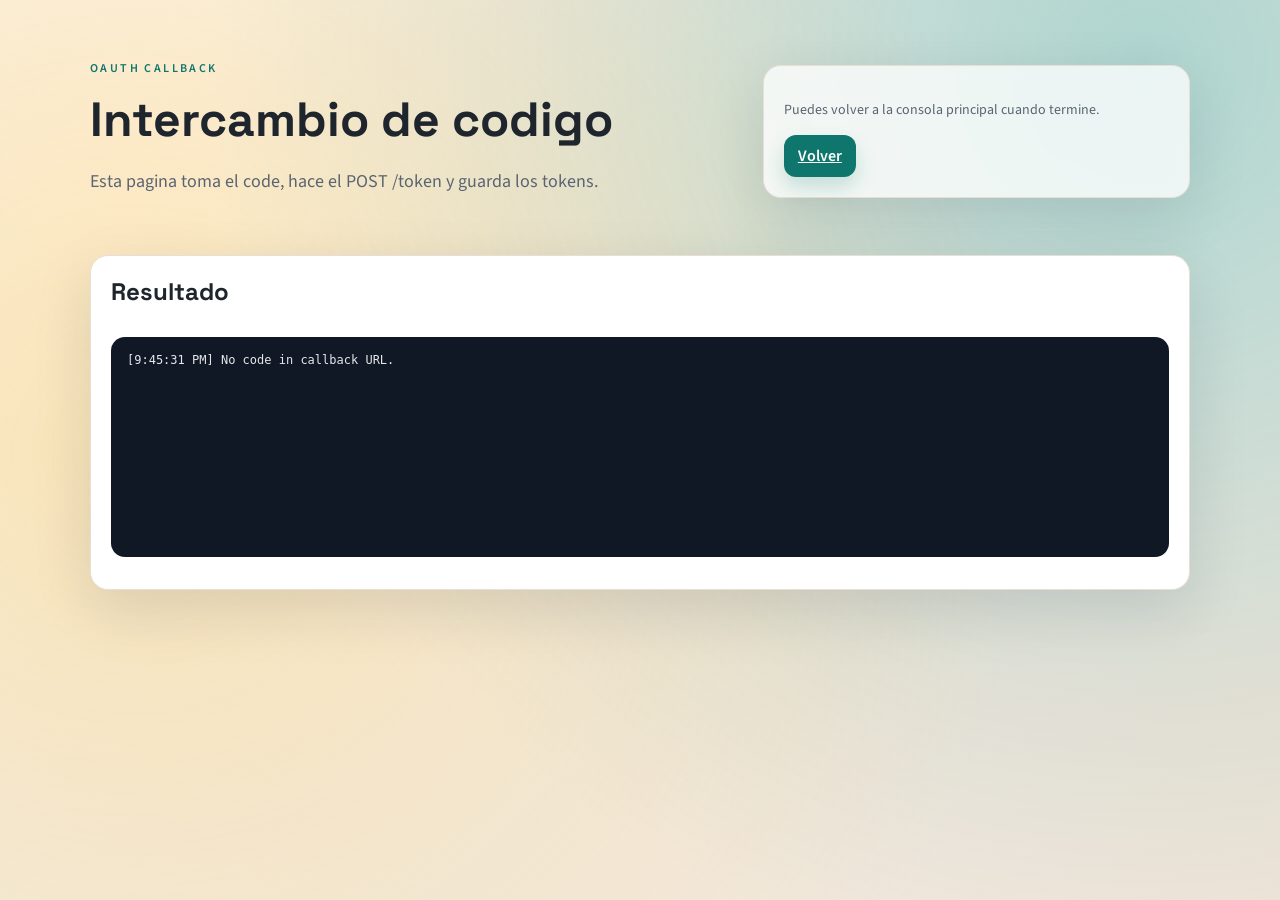
==== web-demo/callback.html @ 293d9514 "web + refactor" ====
<!doctype html>
<html lang="es">
<head>
  <meta charset="utf-8" />
  <meta name="viewport" content="width=device-width, initial-scale=1" />
  <title>OAuth Callback</title>
  <link rel="preconnect" href="https://fonts.googleapis.com" />
  <link rel="preconnect" href="https://fonts.gstatic.com" crossorigin />
  <link href="https://fonts.googleapis.com/css2?family=Fira+Mono:wght@400;500&family=Space+Grotesk:wght@400;600;700&family=Source+Sans+3:wght@400;600&display=swap" rel="stylesheet" />
  <link rel="stylesheet" href="styles.css" />
  <script defer src="app.js"></script>
</head>
<body>
  <div class="bg-glow"></div>
  <div class="wrap">
    <header class="hero" data-reveal>
      <div>
        <p class="eyebrow">OAuth Callback</p>
        <h1>Intercambio de codigo</h1>
        <p class="lead">Esta pagina toma el code, hace el POST /token y guarda los tokens.</p>
      </div>
      <div class="config">
        <p class="muted">Puedes volver a la consola principal cuando termine.</p>
        <div class="row">
          <a class="btn" href="index.html">Volver</a>
        </div>
      </div>
    </header>

    <section class="grid">
      <article class="card wide" data-reveal>
        <h2>Resultado</h2>
        <pre id="console" class="console"></pre>
      </article>
    </section>
  </div>
</body>
</html>
---- web-demo/styles.css ----
:root {
  --bg: #f7f3ef;
  --bg-2: #f1e6da;
  --ink: #1f252d;
  --muted: #5a6472;
  --card: #ffffff;
  --accent: #0f766e;
  --accent-2: #f4c95d;
  --border: #e7ded4;
  --shadow: 0 20px 60px rgba(16, 24, 40, 0.12);
  --radius: 18px;
  --font-head: "Space Grotesk", sans-serif;
  --font-body: "Source Sans 3", sans-serif;
}

* {
  box-sizing: border-box;
}

body {
  margin: 0;
  min-height: 100vh;
  font-family: var(--font-body);
  color: var(--ink);
  background: radial-gradient(circle at 10% 20%, #fff4e7 0%, transparent 50%),
    radial-gradient(circle at 90% 10%, #e5f6f2 0%, transparent 45%),
    linear-gradient(135deg, var(--bg), var(--bg-2));
  position: relative;
}

.bg-glow {
  position: fixed;
  inset: -200px;
  background: radial-gradient(circle at 20% 50%, rgba(244, 201, 93, 0.35), transparent 60%),
    radial-gradient(circle at 80% 20%, rgba(15, 118, 110, 0.25), transparent 55%);
  z-index: -1;
}

.wrap {
  width: min(1100px, 92%);
  margin: 0 auto;
  padding: 48px 0 64px;
}

.hero {
  display: grid;
  grid-template-columns: 1.2fr 0.8fr;
  gap: 32px;
  align-items: center;
  margin-bottom: 40px;
}

.eyebrow {
  text-transform: uppercase;
  letter-spacing: 0.2em;
  font-size: 12px;
  color: var(--accent);
  font-weight: 600;
}

h1 {
  font-family: var(--font-head);
  font-size: clamp(32px, 4vw, 48px);
  margin: 8px 0 12px;
}

h2 {
  font-family: var(--font-head);
  margin: 0 0 8px;
}

.lead {
  font-size: 18px;
  color: var(--muted);
  line-height: 1.6;
}

.config {
  background: rgba(255, 255, 255, 0.75);
  border: 1px solid var(--border);
  padding: 20px;
  border-radius: var(--radius);
  backdrop-filter: blur(6px);
  box-shadow: var(--shadow);
}

.grid {
  display: grid;
  grid-template-columns: repeat(auto-fit, minmax(240px, 1fr));
  gap: 20px;
}

.card {
  background: var(--card);
  border: 1px solid var(--border);
  border-radius: var(--radius);
  padding: 20px;
  box-shadow: var(--shadow);
  display: flex;
  flex-direction: column;
  gap: 10px;
}

.card.wide {
  grid-column: 1 / -1;
}

.label {
  font-size: 12px;
  text-transform: uppercase;
  letter-spacing: 0.08em;
  color: var(--muted);
  font-weight: 600;
}

.input {
  padding: 12px 14px;
  border-radius: 12px;
  border: 1px solid var(--border);
  font-size: 14px;
  background: #fffdfb;
  color: var(--ink);
}

.input:focus {
  outline: 2px solid rgba(15, 118, 110, 0.2);
  border-color: var(--accent);
}

.code {
  font-family: "Fira Mono", "Courier New", monospace;
  font-size: 12px;
}

.row {
  display: flex;
  gap: 10px;
  flex-wrap: wrap;
}

.btn {
  padding: 10px 14px;
  border-radius: 12px;
  border: none;
  background: var(--accent);
  color: #fff;
  font-weight: 600;
  cursor: pointer;
  transition: transform 0.15s ease, box-shadow 0.15s ease;
  box-shadow: 0 10px 20px rgba(15, 118, 110, 0.2);
}

.btn:hover {
  transform: translateY(-1px);
}

.btn.small {
  font-size: 12px;
}

.btn.ghost {
  background: #fff;
  color: var(--accent);
  border: 1px solid var(--accent);
  box-shadow: none;
}

.console {
  min-height: 220px;
  background: #101725;
  color: #e5e7eb;
  padding: 16px;
  border-radius: 14px;
  font-size: 12px;
  overflow: auto;
}

.muted {
  color: var(--muted);
  font-size: 14px;
  line-height: 1.5;
}

.footer {
  margin-top: 32px;
  text-align: center;
  color: var(--muted);
  font-size: 13px;
}

.error {
  margin-top: 12px;
  color: #b91c1c;
  font-size: 13px;
  font-weight: 600;
}

.hidden {
  display: none;
}

.modal {
  position: fixed;
  inset: 0;
  display: grid;
  place-items: center;
  z-index: 20;
}

.modal.hidden {
  display: none;
}

.modal-overlay {
  position: absolute;
  inset: 0;
  background: rgba(15, 23, 42, 0.45);
  backdrop-filter: blur(6px);
}

.modal-card {
  position: relative;
  width: min(720px, 92%);
  height: min(640px, 86vh);
  background: var(--card);
  border-radius: 20px;
  border: 1px solid var(--border);
  box-shadow: var(--shadow);
  display: grid;
  grid-template-rows: auto 1fr;
  overflow: hidden;
}

.modal-header {
  display: flex;
  align-items: center;
  justify-content: space-between;
  padding: 14px 18px;
  border-bottom: 1px solid var(--border);
}

.modal-header h3 {
  margin: 0;
  font-family: var(--font-head);
  font-size: 18px;
}

.modal-card iframe {
  width: 100%;
  height: 100%;
  border: none;
  background: #0f172a;
}

.switch {
  position: relative;
  display: inline-block;
  width: 52px;
  height: 28px;
}

.switch input {
  opacity: 0;
  width: 0;
  height: 0;
}

.slider {
  position: absolute;
  cursor: pointer;
  top: 0;
  left: 0;
  right: 0;
  bottom: 0;
  background-color: #d4d4d8;
  transition: 0.2s;
  border-radius: 999px;
}

.slider:before {
  position: absolute;
  content: "";
  height: 22px;
  width: 22px;
  left: 3px;
  bottom: 3px;
  background-color: white;
  transition: 0.2s;
  border-radius: 50%;
}

.switch input:checked + .slider {
  background-color: var(--accent);
}

.switch input:checked + .slider:before {
  transform: translateX(24px);
}

[data-reveal] {
  opacity: 0;
  transform: translateY(14px);
  animation: rise 0.6s ease forwards;
}

[data-reveal]:nth-child(2) { animation-delay: 0.05s; }
[data-reveal]:nth-child(3) { animation-delay: 0.1s; }
[data-reveal]:nth-child(4) { animation-delay: 0.15s; }
[data-reveal]:nth-child(5) { animation-delay: 0.2s; }

@keyframes rise {
  to {
    opacity: 1;
    transform: translateY(0);
  }
}

@media (max-width: 900px) {
  .hero {
    grid-template-columns: 1fr;
  }
}
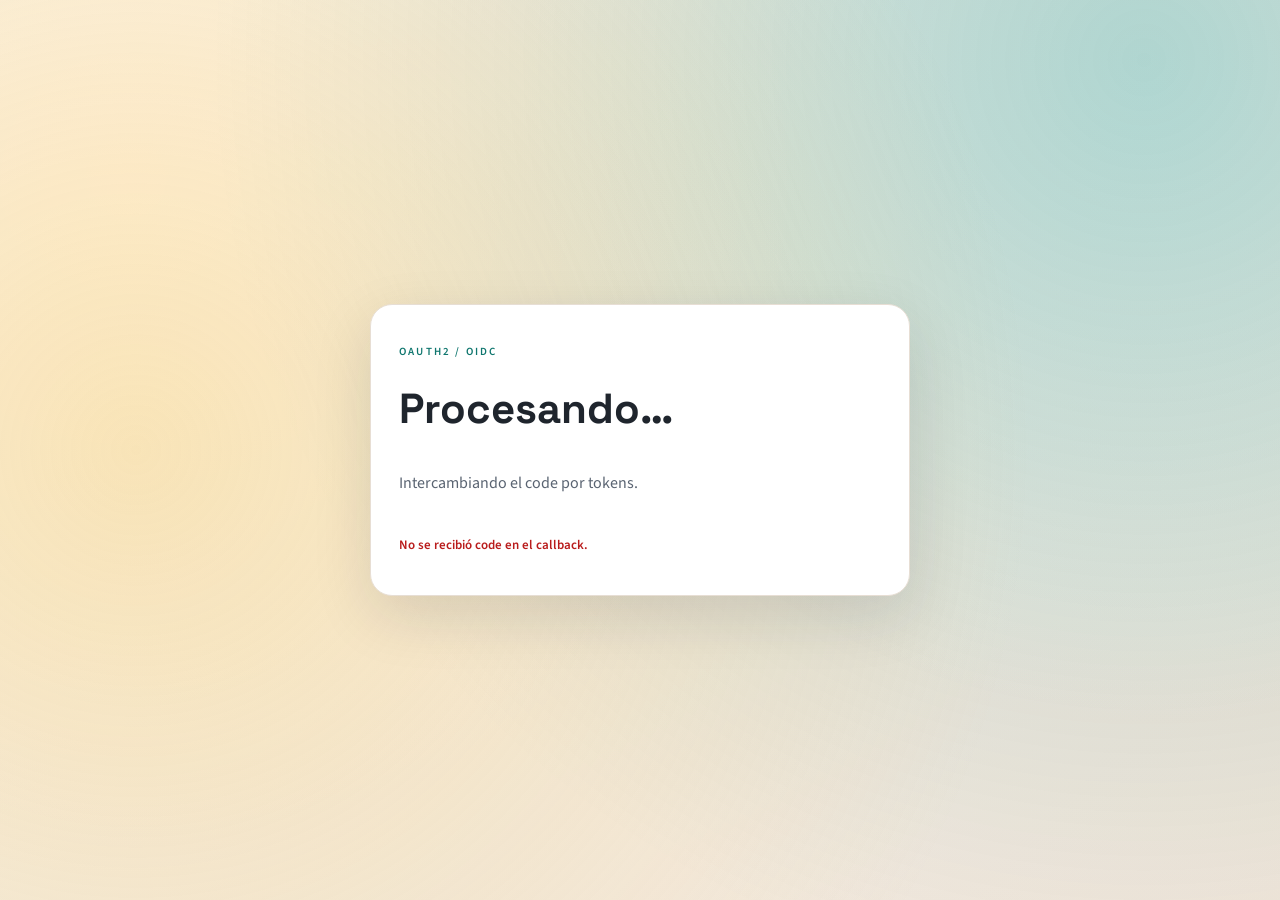
==== commit 1b50aa55: "funciona" ====
--- a/web-demo/callback.html
+++ b/web-demo/callback.html
@@ -3,7 +3,7 @@
 <head>
   <meta charset="utf-8" />
   <meta name="viewport" content="width=device-width, initial-scale=1" />
-  <title>OAuth Callback</title>
+  <title>SSO Callback</title>
   <link rel="preconnect" href="https://fonts.googleapis.com" />
   <link rel="preconnect" href="https://fonts.gstatic.com" crossorigin />
   <link href="https://fonts.googleapis.com/css2?family=Fira+Mono:wght@400;500&family=Space+Grotesk:wght@400;600;700&family=Source+Sans+3:wght@400;600&display=swap" rel="stylesheet" />
@@ -12,27 +12,13 @@
 </head>
 <body>
   <div class="bg-glow"></div>
-  <div class="wrap">
-    <header class="hero" data-reveal>
-      <div>
-        <p class="eyebrow">OAuth Callback</p>
-        <h1>Intercambio de codigo</h1>
-        <p class="lead">Esta pagina toma el code, hace el POST /token y guarda los tokens.</p>
-      </div>
-      <div class="config">
-        <p class="muted">Puedes volver a la consola principal cuando termine.</p>
-        <div class="row">
-          <a class="btn" href="index.html">Volver</a>
-        </div>
-      </div>
-    </header>
-
-    <section class="grid">
-      <article class="card wide" data-reveal>
-        <h2>Resultado</h2>
-        <pre id="console" class="console"></pre>
-      </article>
+  <main class="login-shell">
+    <section class="login-card" data-reveal>
+      <p class="eyebrow">OAuth2 / OIDC</p>
+      <h1>Procesando…</h1>
+      <p class="lead">Intercambiando el code por tokens.</p>
+      <p id="loginError" class="error hidden"></p>
     </section>
-  </div>
+  </main>
 </body>
 </html>
--- a/web-demo/styles.css
+++ b/web-demo/styles.css
@@ -36,58 +36,29 @@
   z-index: -1;
 }
 
-.wrap {
-  width: min(1100px, 92%);
-  margin: 0 auto;
-  padding: 48px 0 64px;
-}
-
-.hero {
-  display: grid;
-  grid-template-columns: 1.2fr 0.8fr;
-  gap: 32px;
-  align-items: center;
-  margin-bottom: 40px;
+h1 {
+  font-family: var(--font-head);
+  font-size: clamp(30px, 4vw, 42px);
+  margin: 0 0 8px;
+}
+
+h2 {
+  font-family: var(--font-head);
+  margin: 0 0 8px;
+}
+
+.lead {
+  font-size: 16px;
+  color: var(--muted);
+  line-height: 1.6;
 }
 
 .eyebrow {
   text-transform: uppercase;
   letter-spacing: 0.2em;
-  font-size: 12px;
+  font-size: 11px;
   color: var(--accent);
   font-weight: 600;
-}
-
-h1 {
-  font-family: var(--font-head);
-  font-size: clamp(32px, 4vw, 48px);
-  margin: 8px 0 12px;
-}
-
-h2 {
-  font-family: var(--font-head);
-  margin: 0 0 8px;
-}
-
-.lead {
-  font-size: 18px;
-  color: var(--muted);
-  line-height: 1.6;
-}
-
-.config {
-  background: rgba(255, 255, 255, 0.75);
-  border: 1px solid var(--border);
-  padding: 20px;
-  border-radius: var(--radius);
-  backdrop-filter: blur(6px);
-  box-shadow: var(--shadow);
-}
-
-.grid {
-  display: grid;
-  grid-template-columns: repeat(auto-fit, minmax(240px, 1fr));
-  gap: 20px;
 }
 
 .card {
@@ -99,43 +70,6 @@
   display: flex;
   flex-direction: column;
   gap: 10px;
-}
-
-.card.wide {
-  grid-column: 1 / -1;
-}
-
-.label {
-  font-size: 12px;
-  text-transform: uppercase;
-  letter-spacing: 0.08em;
-  color: var(--muted);
-  font-weight: 600;
-}
-
-.input {
-  padding: 12px 14px;
-  border-radius: 12px;
-  border: 1px solid var(--border);
-  font-size: 14px;
-  background: #fffdfb;
-  color: var(--ink);
-}
-
-.input:focus {
-  outline: 2px solid rgba(15, 118, 110, 0.2);
-  border-color: var(--accent);
-}
-
-.code {
-  font-family: "Fira Mono", "Courier New", monospace;
-  font-size: 12px;
-}
-
-.row {
-  display: flex;
-  gap: 10px;
-  flex-wrap: wrap;
 }
 
 .btn {
@@ -154,10 +88,6 @@
   transform: translateY(-1px);
 }
 
-.btn.small {
-  font-size: 12px;
-}
-
 .btn.ghost {
   background: #fff;
   color: var(--accent);
@@ -165,27 +95,124 @@
   box-shadow: none;
 }
 
-.console {
-  min-height: 220px;
-  background: #101725;
-  color: #e5e7eb;
-  padding: 16px;
-  border-radius: 14px;
+.login-shell {
+  min-height: 100vh;
+  display: grid;
+  place-items: center;
+  padding: 40px 16px;
+}
+
+.login-card {
+  width: min(540px, 92vw);
+  padding: 28px;
+  border-radius: 22px;
+  background: var(--card);
+  border: 1px solid var(--border);
+  box-shadow: var(--shadow);
+  display: grid;
+  gap: 12px;
+}
+
+.private-shell {
+  min-height: 100vh;
+  display: grid;
+  place-items: center;
+  padding: 48px 16px 72px;
+}
+
+.private-card {
+  width: min(960px, 92vw);
+  background: var(--card);
+  border: 1px solid var(--border);
+  border-radius: calc(var(--radius) + 6px);
+  box-shadow: var(--shadow);
+  padding: 28px;
+  display: grid;
+  gap: 20px;
+}
+
+.private-header {
+  display: flex;
+  align-items: flex-start;
+  justify-content: space-between;
+  gap: 16px;
+  flex-wrap: wrap;
+}
+
+.status-bar {
+  display: flex;
+  flex-wrap: wrap;
+  gap: 10px;
+}
+
+.status-pill {
+  padding: 6px 12px;
+  border-radius: 999px;
   font-size: 12px;
-  overflow: auto;
-}
-
-.muted {
+  border: 1px solid rgba(15, 118, 110, 0.35);
+  color: var(--accent);
+  background: rgba(15, 118, 110, 0.12);
+}
+
+.status-pill.ghost {
+  border-color: rgba(31, 37, 45, 0.12);
   color: var(--muted);
+  background: #faf7f2;
+}
+
+.status-pill.ok {
+  border-color: rgba(16, 185, 129, 0.4);
+  color: #065f46;
+  background: rgba(16, 185, 129, 0.12);
+}
+
+.status-pill.error {
+  border-color: rgba(185, 28, 28, 0.35);
+  color: #b91c1c;
+  background: rgba(185, 28, 28, 0.12);
+}
+
+.private-grid {
+  display: grid;
+  grid-template-columns: repeat(auto-fit, minmax(220px, 1fr));
+  gap: 18px;
+}
+
+.info-list {
+  display: grid;
+  gap: 10px;
+}
+
+.info-item {
+  display: flex;
+  justify-content: space-between;
+  gap: 12px;
   font-size: 14px;
-  line-height: 1.5;
-}
-
-.footer {
-  margin-top: 32px;
-  text-align: center;
-  color: var(--muted);
-  font-size: 13px;
+  color: var(--ink);
+  border-bottom: 1px dashed var(--border);
+  padding-bottom: 6px;
+}
+
+.info-item strong {
+  font-family: "Fira Mono", "Courier New", monospace;
+  font-size: 12px;
+}
+
+.scope-list {
+  list-style: none;
+  padding: 0;
+  margin: 0;
+  display: grid;
+  gap: 8px;
+}
+
+.scope-list li {
+  padding: 8px 10px;
+  border-radius: 10px;
+  border: 1px solid var(--border);
+  background: #fbf8f2;
+  font-family: "Fira Mono", "Courier New", monospace;
+  font-size: 12px;
 }
 
 .error {
@@ -199,114 +226,11 @@
   display: none;
 }
 
-.modal {
-  position: fixed;
-  inset: 0;
-  display: grid;
-  place-items: center;
-  z-index: 20;
-}
-
-.modal.hidden {
-  display: none;
-}
-
-.modal-overlay {
-  position: absolute;
-  inset: 0;
-  background: rgba(15, 23, 42, 0.45);
-  backdrop-filter: blur(6px);
-}
-
-.modal-card {
-  position: relative;
-  width: min(720px, 92%);
-  height: min(640px, 86vh);
-  background: var(--card);
-  border-radius: 20px;
-  border: 1px solid var(--border);
-  box-shadow: var(--shadow);
-  display: grid;
-  grid-template-rows: auto 1fr;
-  overflow: hidden;
-}
-
-.modal-header {
-  display: flex;
-  align-items: center;
-  justify-content: space-between;
-  padding: 14px 18px;
-  border-bottom: 1px solid var(--border);
-}
-
-.modal-header h3 {
-  margin: 0;
-  font-family: var(--font-head);
-  font-size: 18px;
-}
-
-.modal-card iframe {
-  width: 100%;
-  height: 100%;
-  border: none;
-  background: #0f172a;
-}
-
-.switch {
-  position: relative;
-  display: inline-block;
-  width: 52px;
-  height: 28px;
-}
-
-.switch input {
-  opacity: 0;
-  width: 0;
-  height: 0;
-}
-
-.slider {
-  position: absolute;
-  cursor: pointer;
-  top: 0;
-  left: 0;
-  right: 0;
-  bottom: 0;
-  background-color: #d4d4d8;
-  transition: 0.2s;
-  border-radius: 999px;
-}
-
-.slider:before {
-  position: absolute;
-  content: "";
-  height: 22px;
-  width: 22px;
-  left: 3px;
-  bottom: 3px;
-  background-color: white;
-  transition: 0.2s;
-  border-radius: 50%;
-}
-
-.switch input:checked + .slider {
-  background-color: var(--accent);
-}
-
-.switch input:checked + .slider:before {
-  transform: translateX(24px);
-}
-
 [data-reveal] {
   opacity: 0;
   transform: translateY(14px);
   animation: rise 0.6s ease forwards;
 }
-
-[data-reveal]:nth-child(2) { animation-delay: 0.05s; }
-[data-reveal]:nth-child(3) { animation-delay: 0.1s; }
-[data-reveal]:nth-child(4) { animation-delay: 0.15s; }
-[data-reveal]:nth-child(5) { animation-delay: 0.2s; }
 
 @keyframes rise {
   to {
@@ -315,8 +239,13 @@
   }
 }
 
-@media (max-width: 900px) {
-  .hero {
-    grid-template-columns: 1fr;
+@media (max-width: 720px) {
+  .private-card {
+    padding: 20px;
   }
-}
+
+  .info-item {
+    flex-direction: column;
+    align-items: flex-start;
+  }
+}
